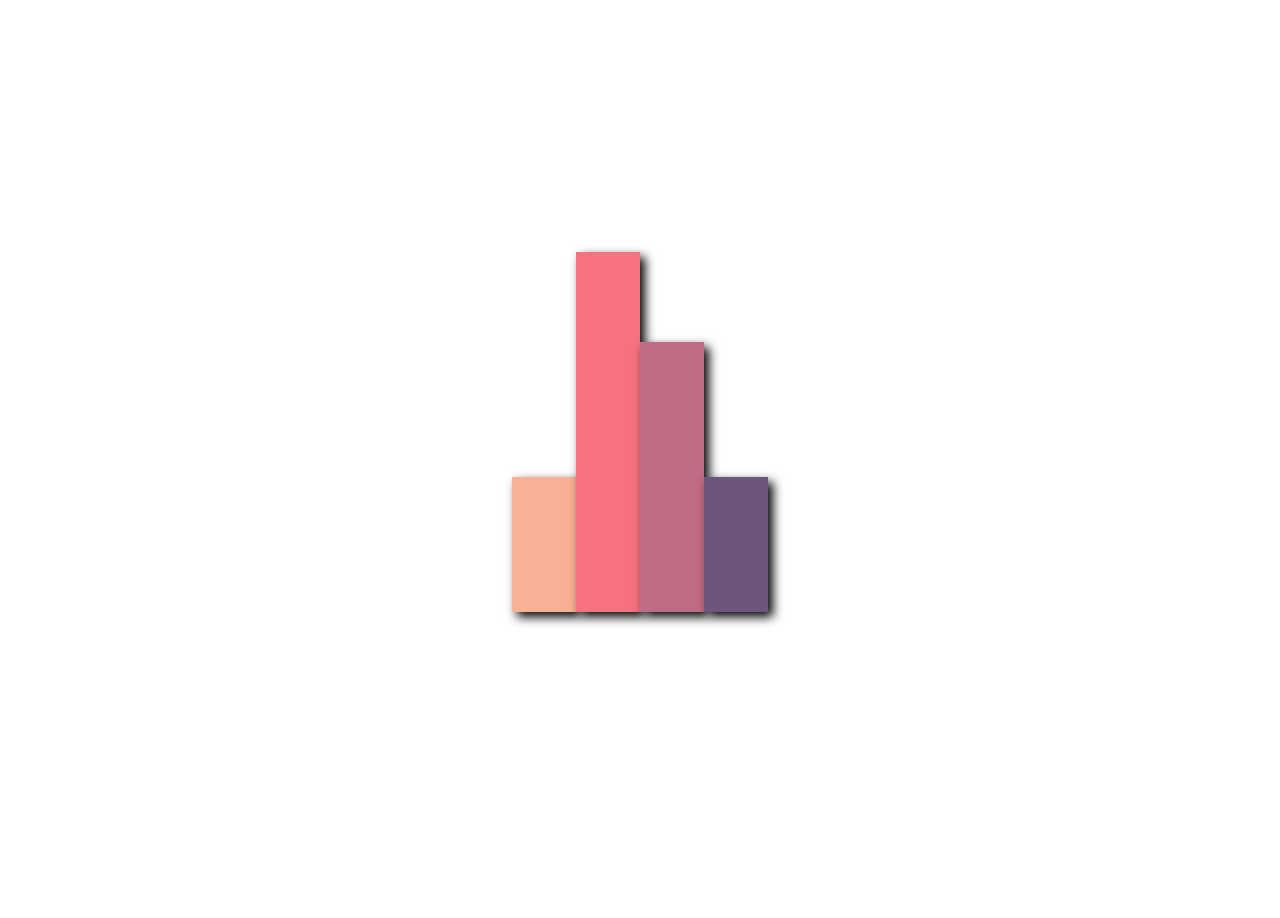
==== index.html @ b215ea68 "Add files via upload" ====
<!DOCTYPE html>
<html lang="en">

<head>
    <meta charset="UTF-8">
    <meta name="viewport" content="width=device-width, initial-scale=1.0">
    <title>
        Audyotune
    </title>
    <link rel="stylesheet" href="musicpage.css">
    <link href="https://fonts.googleapis.com/css2?family=Monda&display=swap" rel="stylesheet">
    <link href="https://fonts.googleapis.com/css2?family=Rajdhani&display=swap" rel="stylesheet">
</head>

<body onload="myfunction()">
    <div id="mydiv">
        <nav class="navigation">
            <img src="images/logo.png" alt="logo" id="logo">
            <span>Audyotune</span>

        </nav>

        <div class="sidenav" id="sidenav">
            <div class="imagecontainer">
                <img src="images/love.png" id="iconlove">
                <img src="images/mood.png" id="iconmood">
                <img src="images/party.png" id="iconparty">
                <img src="images/patriotic.png" id="iconpatriotic">
                <img src="images/devotional.png" id="icondevotional">
                <img src="images/heartbreak.png" id="iconheartbreak">
            </div>
        </div>
        <div class="sidesec" id="sidesec">
            <div class="card1"><img src="songimg/l1.jpg" id="img11"></div>
            <div class="card2"><img src="songimg/l2.jpg" id="img12"></div>
            <div class="card3"><img src="songimg/l3.jpg" id="img13"></div>
            <div class="card4"><img src="songimg/l4.jpg" id="img14"></div>
            <div class="card5"><img src="songimg/l5.jpg" id="img15"></div>
        </div>
        <div class="maincontent" id="main">
            <div class="imagebox">
                <img src="images/complete.png" width="100%" height="100%" id="mainimg" alt="nothing">
            </div>

            <span class="songname" id="songname">...</span>
            <div>
                <marquee id="marquee" dir="ltr"></marquee>
            </div>
            <audio id="audio" controls>
            <source src="#" type="audio/mp3">
          </audio>
        </div>
        <img src="images/arrow2.png" alt="arrow" id="arrow">
        <div class="whatsapp">
            <img src="images/whatsapp.png" alt="">
            <span>9999991111</span>
        </div>
        <div class="insta">
            <img src="images/insta.png" alt="">
            <span>@audyotune11</span>
        </div>
        <div class="fb">
            <img src="images/fb.png" alt="">
            <span>@audyolove11</span>
        </div>
    </div>
    <div id="container11">
        <div class="box1" id="box1"></div>
        <div class="box2" id="box2"></div>
        <div class="box3" id="box3"></div>
        <div class="box4" id="box4"></div>

    </div>
    <script src="musicpage.js">
    </script>
</body>

</html>
---- musicpage.css ----
body {
    margin: 0;
    box-sizing: border-box;
    overflow: hidden;
    background-image: url(images/bgmain.jpeg);
}

.navigation {
    background-color: black;
    width: 100%;
    height: 10%;
    position: absolute;
    top: 0;
}

.sidenav {
    width: 7%;
    height: 90%;
    background-color: #3a3535;
    position: absolute;
    top: 10%;
    left: 0;
    z-index: -1;
}

.sidesec {
    width: 0%;
    height: 90%;
    background-color: #bbb0b0;
    position: absolute;
    top: 10%;
    left: 7%;
    overflow: auto;
    background-image: url('images/bg.png');
    background-size: cover;
    background-repeat: no-repeat;
    /* transition: width 0.1s; */
}

.maincontent {
    position: absolute;
    width: 93%;
    height: 90%;
    background-color: #3a3535;
    left: 7%;
    top: 10%;
    background-image: url('images/bgmain.jpeg');
    background-size: 100%;
    transition: width 0.5s;
}

#arrow {
    width: 40px;
    height: 100px;
    position: absolute;
    left: 7%;
    top: 20%;
}

.mainframe {
    width: 100%;
    height: 100%;
}

.imagecontainer {
    width: 100%;
    height: 100%;
    margin-top: 2vh;
    position: relative;
}

.imagecontainer img {
    width: 60%;
    position: relative;
    padding-left: 3vh;
    padding-right: 3vh;
    padding-top: 2.5vh;
    padding-bottom: 2.5vh;
    left: 50%;
    transform: translateX(-50%);
    opacity: 0.9;
    transition: background-color 1s;
}

.imagecontainer img:hover {
    opacity: 0.5;
}

.card1,
.card2,
.card3,
.card4,
.card5 {
    width: 80%;
    position: relative;
    height: 30vh;
    background-color: #3a3535;
    left: 50%;
    transform: translateX(-48%);
    margin-top: 10%;
    margin-bottom: 10%;
    border: 2px solid black;
}

#img11,
#img12,
#img13,
#img14,
#img15,
#img16 {
    width: 100%;
    height: 100%;
    opacity: 1;
}

#img11:hover,
#img12:hover,
#img13:hover,
#img14:hover,
#img15:hover,
#img16:hover {
    box-shadow: 5px 5px 10px black;
}

.navigation img {
    width: 10vh;
    position: absolute;
    left: 42%;
}

.navigation span {
    color: white;
    position: absolute;
    left: 47%;
    top: 50%;
    transform: translateY(-50%);
    font-size: 6vh;
    font-family: 'Rajdhani', sans-serif;
}

.imagebox {
    width: 40vw;
    height: 50vh;
    position: absolute;
    left: 50%;
    top: 8vh;
    transform: translateX(-50%);
    background-color: black;
    border: 2px solid orange;
    transition: width 1s, height 1s;
}

.imagebox:hover {
    width: 45vw;
    height: 53vh;
}

.songname {
    top: 64vh;
    position: absolute;
    /* left: 70%;
    transform: translateX(-50%); */
    text-align: center;
    font-weight: bold;
    font-size: 6vh;
    color: white;
    font-family: 'Monda', sans-serif;
    width: 100%;
}

marquee {
    position: absolute;
    width: 60vw;
    left: 50%;
    transform: translateX(-50%);
    top: 73vh;
    font-size: large;
    color: white;
    font-family: 'Monda', sans-serif;
}

audio {
    position: absolute;
    top: 80vh;
    left: 50%;
    transform: translateX(-50%);
    width: 45vw;
}

.whatsapp,
.fb,
.insta {
    width: 14vw;
    height: 7vh;
    position: absolute;
    right: -10vw;
    float: right;
    color: white;
    transition: right 2s;
    font-family: fantasy;
    /* opacity: 0.5;*/
}

.whatsapp {
    top: 20vh;
}

.fb {
    top: 28vh;
}

.insta {
    top: 36vh;
}

.whatsapp:hover {
    right: 0;
}

.fb:hover {
    right: 0;
}

.insta:hover {
    right: 0;
}

.whatsapp img,
.fb img,
.insta img {
    width: 6vh;
    top: 0.5vh;
    left: 0.5vh;
    position: absolute;
}

.whatsapp span,
.fb span,
.insta span {
    position: absolute;
    left: 9vh;
    top: 2vh;
}

#container11 {
    position: absolute;
    left: 50%;
    top: 48vh;
    transform: translate(-50%, -50%);
    width: 25vw;
    height: 40vh;
    display: block;
}

.box1 {
    width: 5vw;
    height: 15vh;
    background-color: #f8b195;
    position: absolute;
    bottom: 0;
    left: 2.5vw;
    transition: height 2s;
    animation-name: anim1;
    animation-duration: 4s;
    animation-iteration-count: infinite;
}

@keyframes anim1 {
    0% {
        height: 0vh;
    }
    50% {
        height: 40vh;
    }
    100% {
        height: 0vh;
    }
}

.box2 {
    width: 5vw;
    height: 40vh;
    position: absolute;
    bottom: 0;
    background-color: #f67280;
    left: 7.5vw;
    transition: height 2s;
    animation-name: anim1;
    animation-duration: 3s;
    animation-iteration-count: infinite;
}

.box3 {
    width: 5vw;
    height: 30vh;
    position: absolute;
    bottom: 0;
    background-color: #c06c84;
    left: 12.5vw;
    transition: height 2s;
    animation-name: anim1;
    animation-duration: 2s;
    animation-iteration-count: infinite;
}

.box4 {
    width: 5vw;
    height: 15vh;
    position: absolute;
    bottom: 0;
    background-color: #6c567b;
    left: 17.5vw;
    transition: height 2s;
    animation-name: anim1;
    animation-duration: 1s;
    animation-iteration-count: infinite;
}

#mydiv {
    visibility: hidden;
}

.box1,
.box2,
.box3,
.box4 {
    box-shadow: 5px 5px 10px black;
}
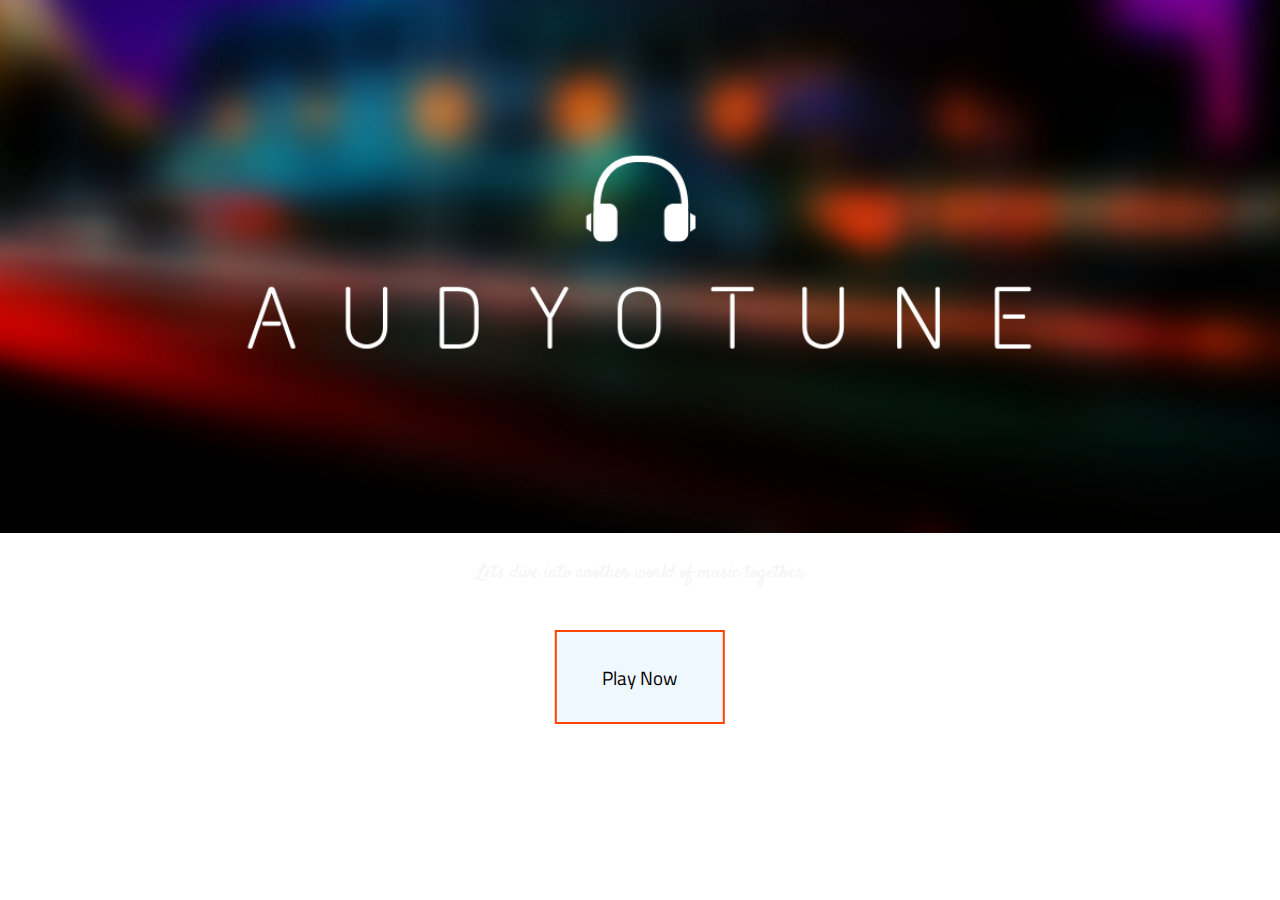
==== commit 975d463b: "Update and rename homepage.html to index.html" ====
--- a/index.html
+++ b/index.html
@@ -2,77 +2,64 @@
 <html lang="en">
 
 <head>
+    <link href="https://fonts.googleapis.com/css2?family=Satisfy&display=swap" rel="stylesheet">
+    <link href="https://fonts.googleapis.com/css2?family=Titillium+Web:wght@300&display=swap" rel="stylesheet">
     <meta charset="UTF-8">
     <meta name="viewport" content="width=device-width, initial-scale=1.0">
-    <title>
-        Audyotune
-    </title>
-    <link rel="stylesheet" href="musicpage.css">
-    <link href="https://fonts.googleapis.com/css2?family=Monda&display=swap" rel="stylesheet">
-    <link href="https://fonts.googleapis.com/css2?family=Rajdhani&display=swap" rel="stylesheet">
+    <title>Document</title>
+    <style>
+        body {
+            background-image: url("images/complete.png");
+            background-size: cover;
+            background-repeat: no-repeat;
+        }
+        
+        .btn {
+            width: 13vw;
+            height: 10vh;
+            background-color: aliceblue;
+            position: absolute;
+            left: 50%;
+            transform: translateX(-50%);
+            top: 70vh;
+            font-size: 1.5vw;
+            border: 2px solid orangered;
+            transition: width 1s, height 1s, font-size 1s, top 1s;
+        }
+        
+        .btn:hover {
+            width: 14vw;
+            font-size: 1.7vw;
+            height: 12vh;
+            top: 68.5vh;
+        }
+        
+        a {
+            position: absolute;
+            color: black;
+            text-decoration: none;
+            left: 50%;
+            font-family: 'Titillium Web', sans-serif;
+            top: 50%;
+            transform: translate(-50%, -50%);
+        }
+        
+        p {
+            color: whitesmoke;
+            position: absolute;
+            font-family: 'Satisfy', cursive;
+            left: 50%;
+            transform: translateX(-50%);
+            top: 60vh;
+            font-size: larger;
+        }
+    </style>
 </head>
 
-<body onload="myfunction()">
-    <div id="mydiv">
-        <nav class="navigation">
-            <img src="images/logo.png" alt="logo" id="logo">
-            <span>Audyotune</span>
+<body>
+    <p>Lets dive into another world of music together</p>
 
-        </nav>
-
-        <div class="sidenav" id="sidenav">
-            <div class="imagecontainer">
-                <img src="images/love.png" id="iconlove">
-                <img src="images/mood.png" id="iconmood">
-                <img src="images/party.png" id="iconparty">
-                <img src="images/patriotic.png" id="iconpatriotic">
-                <img src="images/devotional.png" id="icondevotional">
-                <img src="images/heartbreak.png" id="iconheartbreak">
-            </div>
-        </div>
-        <div class="sidesec" id="sidesec">
-            <div class="card1"><img src="songimg/l1.jpg" id="img11"></div>
-            <div class="card2"><img src="songimg/l2.jpg" id="img12"></div>
-            <div class="card3"><img src="songimg/l3.jpg" id="img13"></div>
-            <div class="card4"><img src="songimg/l4.jpg" id="img14"></div>
-            <div class="card5"><img src="songimg/l5.jpg" id="img15"></div>
-        </div>
-        <div class="maincontent" id="main">
-            <div class="imagebox">
-                <img src="images/complete.png" width="100%" height="100%" id="mainimg" alt="nothing">
-            </div>
-
-            <span class="songname" id="songname">...</span>
-            <div>
-                <marquee id="marquee" dir="ltr"></marquee>
-            </div>
-            <audio id="audio" controls>
-            <source src="#" type="audio/mp3">
-          </audio>
-        </div>
-        <img src="images/arrow2.png" alt="arrow" id="arrow">
-        <div class="whatsapp">
-            <img src="images/whatsapp.png" alt="">
-            <span>9999991111</span>
-        </div>
-        <div class="insta">
-            <img src="images/insta.png" alt="">
-            <span>@audyotune11</span>
-        </div>
-        <div class="fb">
-            <img src="images/fb.png" alt="">
-            <span>@audyolove11</span>
-        </div>
-    </div>
-    <div id="container11">
-        <div class="box1" id="box1"></div>
-        <div class="box2" id="box2"></div>
-        <div class="box3" id="box3"></div>
-        <div class="box4" id="box4"></div>
-
-    </div>
-    <script src="musicpage.js">
-    </script>
+    <div class="btn"><a href="mainpage.html">Play Now</a></div>
 </body>
 
-</html>+</html>
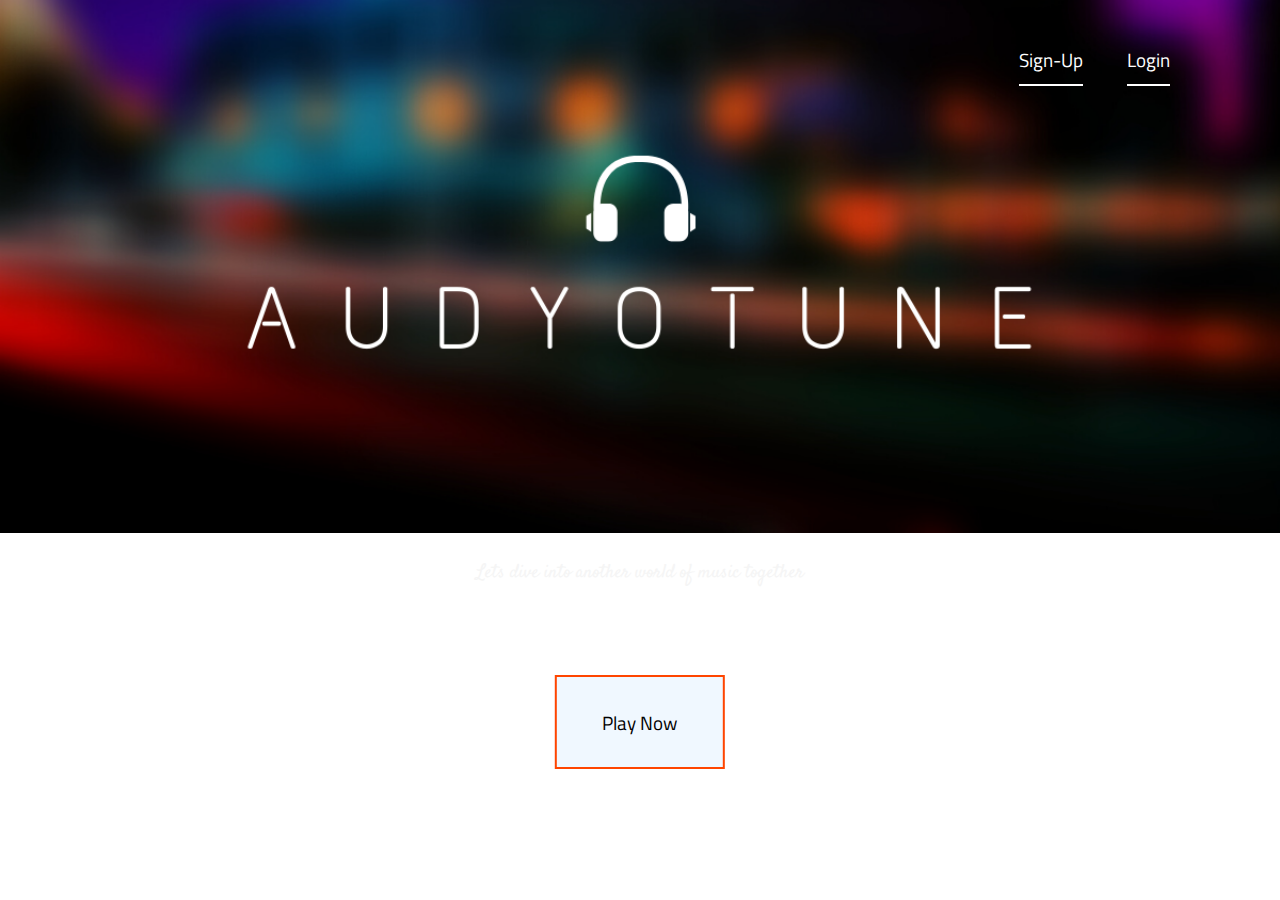
==== commit c9188118: "Update index.html" ====
--- a/index.html
+++ b/index.html
@@ -8,12 +8,6 @@
     <meta name="viewport" content="width=device-width, initial-scale=1.0">
     <title>Document</title>
     <style>
-        body {
-            background-image: url("images/complete.png");
-            background-size: cover;
-            background-repeat: no-repeat;
-        }
-        
         .btn {
             width: 13vw;
             height: 10vh;
@@ -21,7 +15,7 @@
             position: absolute;
             left: 50%;
             transform: translateX(-50%);
-            top: 70vh;
+            top: 75vh;
             font-size: 1.5vw;
             border: 2px solid orangered;
             transition: width 1s, height 1s, font-size 1s, top 1s;
@@ -31,10 +25,10 @@
             width: 14vw;
             font-size: 1.7vw;
             height: 12vh;
-            top: 68.5vh;
+            top: 70vh;
         }
         
-        a {
+        #a {
             position: absolute;
             color: black;
             text-decoration: none;
@@ -53,13 +47,55 @@
             top: 60vh;
             font-size: larger;
         }
+        
+        .grp {
+            position: absolute;
+            right: 10vh;
+            top: 5vh;
+        }
+        
+        #signup {
+            font-family: 'Titillium Web', sans-serif;
+            margin: 20px;
+            color: white;
+            text-decoration: none;
+            border-bottom: 2px solid;
+            padding-bottom: 10px;
+            font-size: larger;
+        }
+        
+        #login {
+            font-family: 'Titillium Web', sans-serif;
+            margin: 20px;
+            color: white;
+            font-size: larger;
+            text-decoration: none;
+            border-bottom: 2px solid;
+            padding-bottom: 10px;
+        }
+        
+        #back {
+            width: 100%;
+        }
+        
+        body {
+            margin: 0;
+        }
     </style>
 </head>
 
 <body>
     <p>Lets dive into another world of music together</p>
 
-    <div class="btn"><a href="mainpage.html">Play Now</a></div>
+    <div class="btn"><a id="a" href="mainpage.html">Play Now</a></div>
+    <div class="grp">
+        <a href="signup.html" id="signup">Sign-Up</a>
+        <a href="login.html" id="login">Login</a>
+    </div>
+
+    <img src="images/complete.png" usemap="#image-map" id="back">
+    <map name="image-map">
+        <area target="" alt="" title="" href="aboutus.html" coords="180,129,1047,411" shape="rect">    </map>
 </body>
 
 </html>
